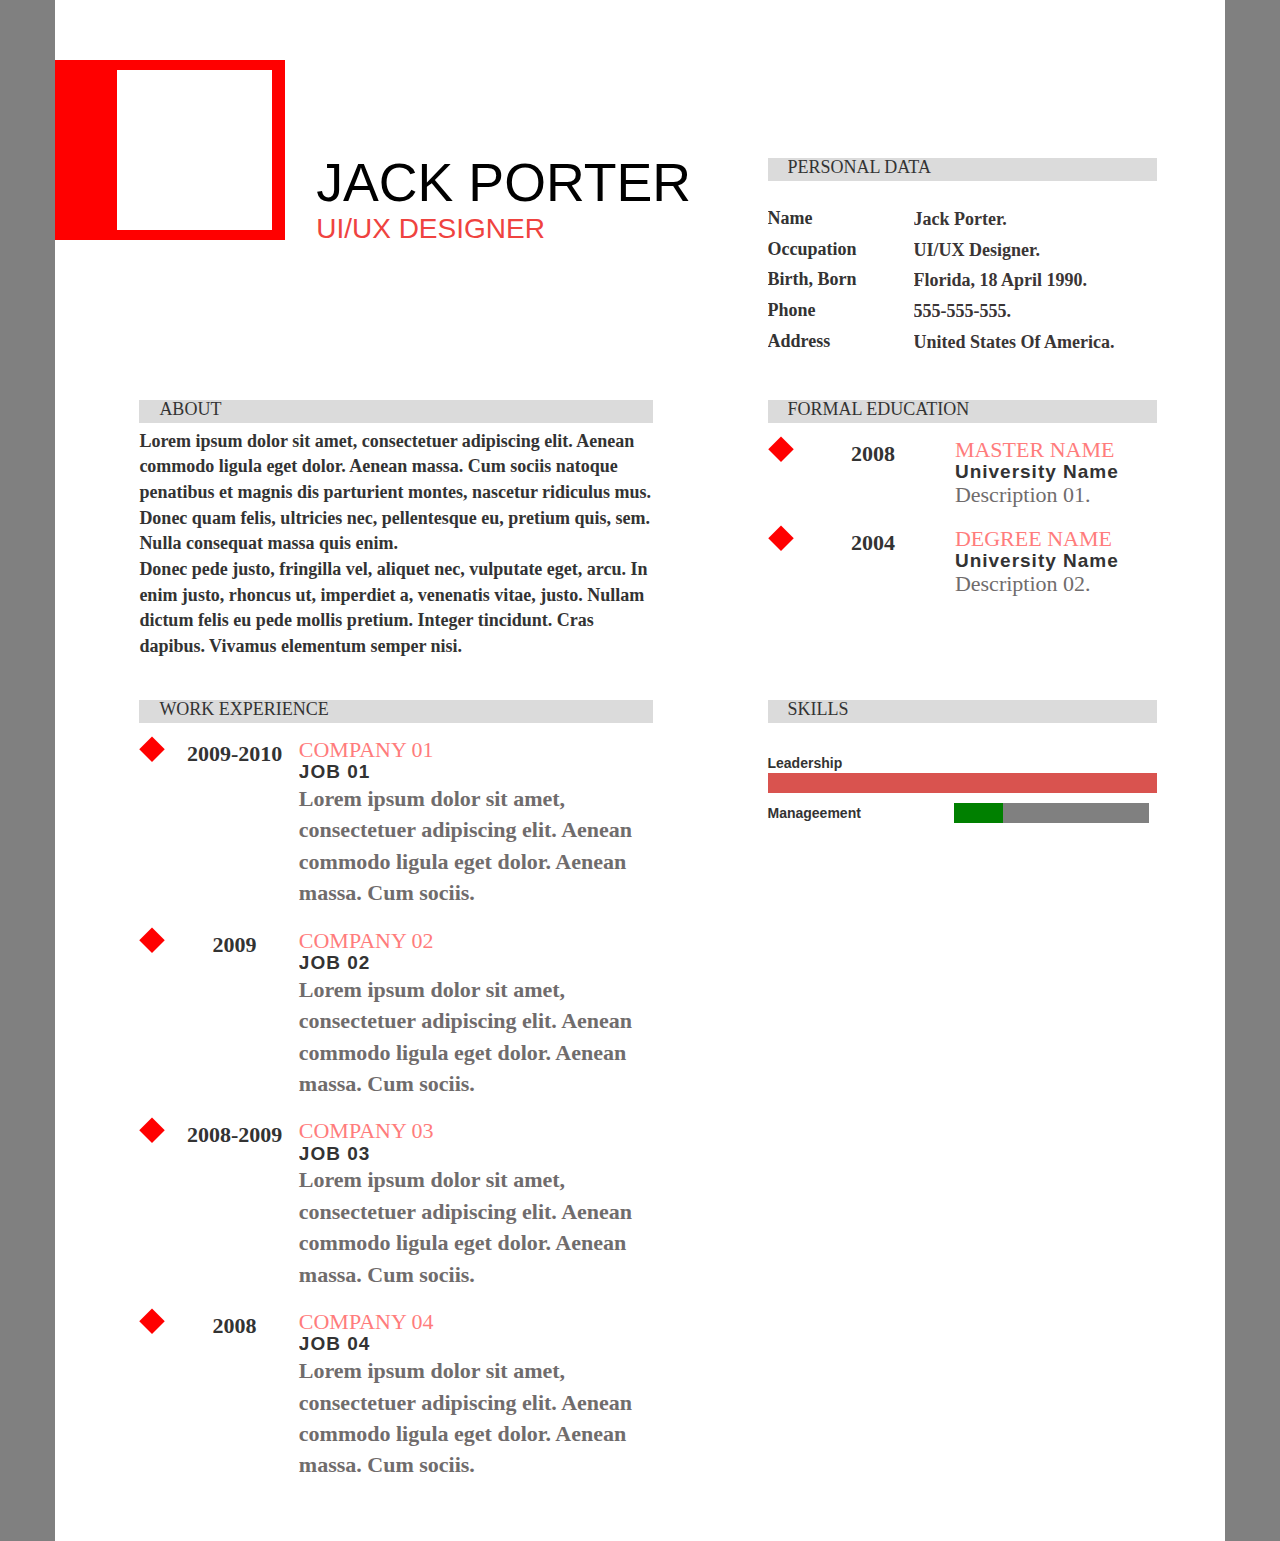
==== mainTask/variant_3(bootstrap)/index.html @ b13f8379 "var1,var 2 fixed ; bootstrap added" ====
<!Doctype html>
<head>
	<link rel="stylesheet" type="text/css" href="bootstrap-3.3.7/css/bootstrap.css">
</head>
<body>
	<div class="container">
		<div class="row">
			<div class="col-md-7 main">
				<a class="square-red" href="javascript:void(0)">
					<div class="square-white"></div>
				</a>

				<div class="designer">
					<h1>jack porter</h1>
					<h2>ui/ux designer</h2>
				</div>
			</div>
			<div class="col-md-5 col-margin-top">
				<div class="col-md-11 personal-data">
					<div class="header">
						<h4>personal data</h4>
					</div>
					<div class="personal-data-content">
					<form>
						<fieldset>
							<label>Name</label>
							<input type="text" value="Jack Porter." disabled="false">
						</fieldset>
						<fieldset>
							<label>Occupation</label>
							<input type="text" value="UI/UX Designer." disabled="false">
						</fieldset>
						<fieldset>
							<label>Birth, Born</label>
							<input type="text" value="Florida, 18 April 1990." disabled="false">
						</fieldset>
						<fieldset>
							<label>Phone</label>
							<input type="text" value="555-555-555." disabled="false">
						</fieldset>
						<fieldset>
							<label>Address</label>
							<input type="text" value="United States Of America." disabled="false">
						</fieldset>
					</form>	
					</div>
				</div>
			</div>
		</div>

		<div class="row">
			<div class="col-md-7">
				<div class="col-md-offset-1 col-md-10 about">
					<div class="header">
						<h4>ABOUT</h4>
					</div>
					<div class="about-content">
						<p>Lorem ipsum dolor sit amet, consectetuer adipiscing elit. Aenean commodo ligula eget dolor. Aenean massa. Cum sociis natoque penatibus et magnis dis parturient montes, nascetur ridiculus mus. Donec quam felis, ultricies nec, pellentesque eu, pretium quis, sem. Nulla consequat massa quis enim. </p>
						<p>Donec pede justo, fringilla vel, aliquet nec, vulputate eget, arcu. In enim justo, rhoncus ut, imperdiet a, venenatis vitae, justo. Nullam dictum felis eu pede mollis pretium. Integer tincidunt. Cras dapibus. Vivamus elementum semper nisi.</p>
					</div>
				</div>
			</div>
			<div class="col-md-5">
				<div class="col-md-11 education">
					<div class="header">
						<h4>formal education</h4>
					</div>
					<div class="education-content">
						<ul>
							<li class="child">
								<p>2008</p>
								<div>
									<h4 class="master">Master Name</h4>
									<h4 class="university">University Name</h4>
									<h4 class="description">Description 01.</h4>
								</div>
							</li>
							<li class="child">
								<p>2004</p>
								<div>
									<h4 class="master">Degree Name</h4>
									<h4 class="university">University Name</h4>
									<h4 class="description">Description 02.</h4>
								</div>
							</li>
						</ul>
					</div>
				</div>
			</div>	
		</div>

		<div class="row">
			<div class="col-md-7">
				<div class="col-md-offset-1 col-md-10 work">
				<div class="header">
					<h4>work experience</h4>
				</div>
				<div class="work-content">			
					<ul>
						<li class="child">
							<p class="year">2009-2010</p>
							<div>
								<h4 class="master">Company 01</h4>
								<h4 class="university">JOB 01</h4>
								<p class="company-description">Lorem ipsum dolor sit amet, consectetuer adipiscing elit. Aenean commodo ligula eget dolor. Aenean massa. Cum sociis.</p>
							</div>
						</li>
						<li class="child">
							<p class="year">2009</p>
							<div>
								<h4 class="master">Company 02</h4>
								<h4 class="university">JOB 02</h4>
								<p class="company-description">Lorem ipsum dolor sit amet, consectetuer adipiscing elit. Aenean commodo ligula eget dolor. Aenean massa. Cum sociis.</p>
							</div>
						</li>
						<li class="child">
							<p class="year">2008-2009</p>
							<div>
								<h4 class="master">Company 03</h4>
								<h4 class="university">JOB 03</h4>
								<p class="company-description">Lorem ipsum dolor sit amet, consectetuer adipiscing elit. Aenean commodo ligula eget dolor. Aenean massa. Cum sociis.</p>
							</div>
						</li>
						<li class="child">
							<p class="year">2008</p>
							<div>
								<h4 class="master">Company 04</h4>
								<h4 class="university">JOB 04</h4>
								<p class="company-description">Lorem ipsum dolor sit amet, consectetuer adipiscing elit. Aenean commodo ligula eget dolor. Aenean massa. Cum sociis.</p>
							</div>
						</li>
					</ul>
				</div>
					
				</div>
			</div>
			<div class="col-md-5">
				<div class="col-md-11 skills">
				<div class="header">
					<h4>skills</h4>
				</div>
				<div class="skills-content">
					<ul>
						<li>
							<p>Leadership</p>
							<div class="progress-bar-danger" aria-valuenow="70" aria-valuemin="0" aria-valuemax="100" max="100"></div>
						</li>
						<li>
							<p>Manageement</p>
							<progress class="progress-bar-danger" value="25" max="100"></progress>
						</li>
					</ul> 
				</div>
				</div>
			</div>
		</div>

		<footer>
			
		</footer>
	</div>
</body>
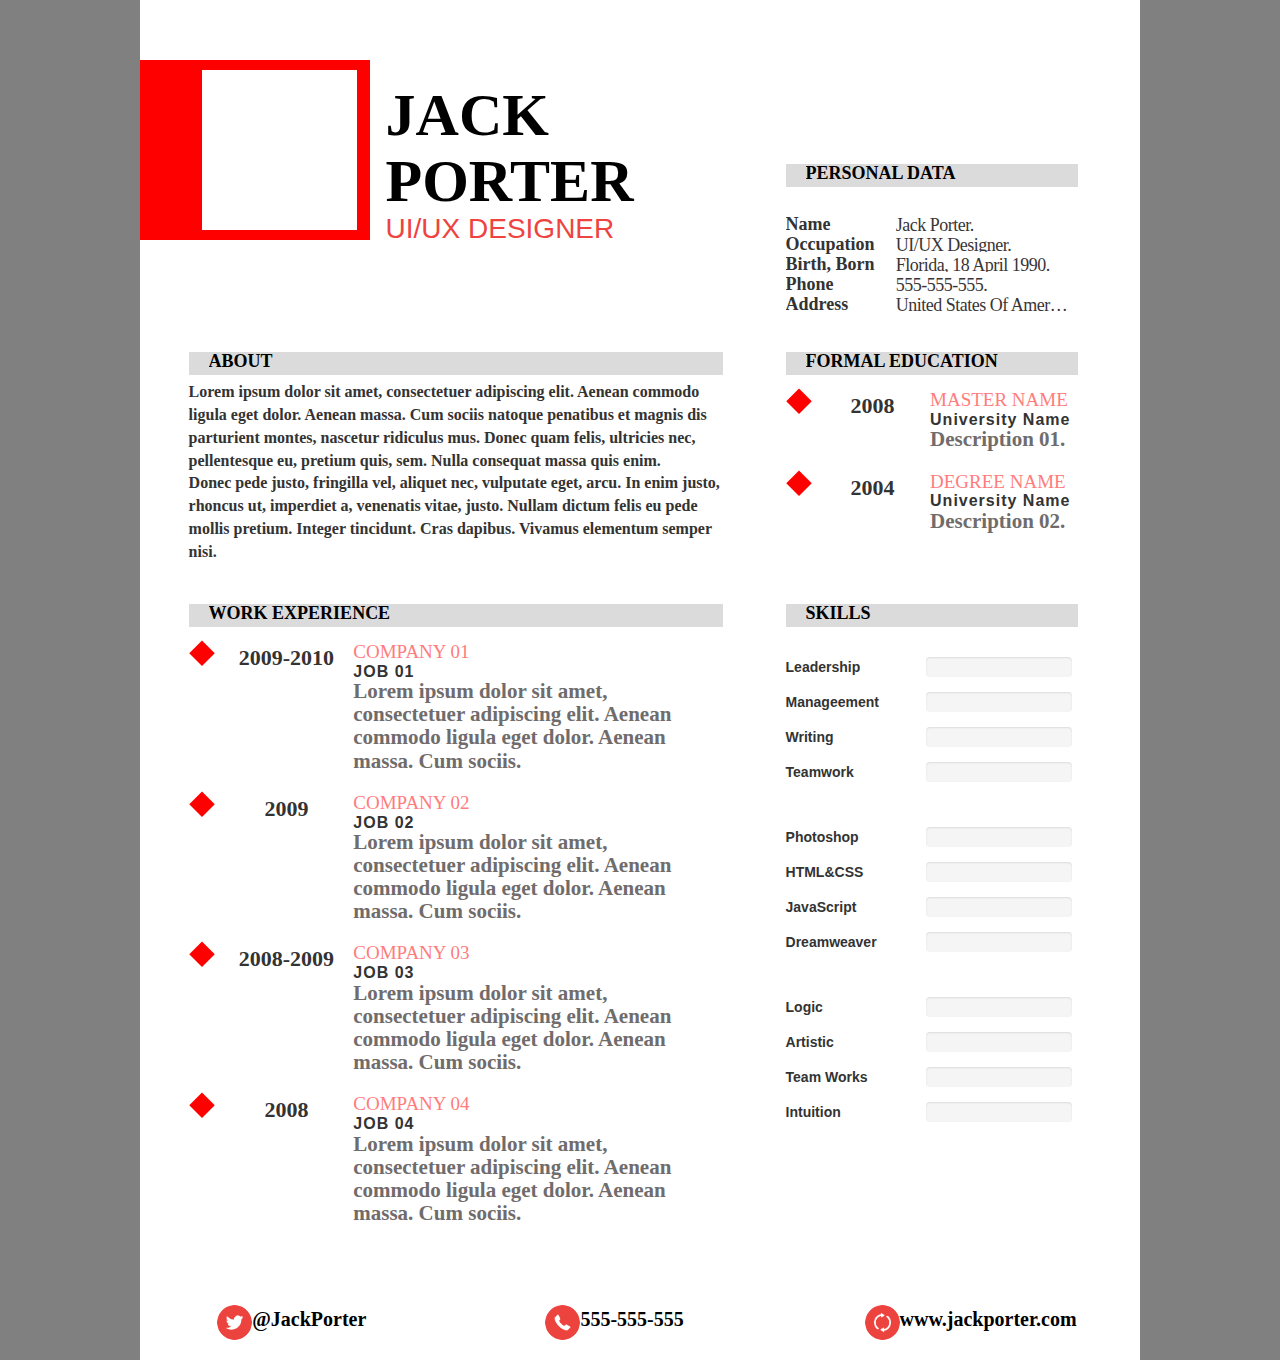
==== commit 0b578341: "changed previous variants, finished bootstrap" ====
--- a/mainTask/variant_3(bootstrap)/index.html
+++ b/mainTask/variant_3(bootstrap)/index.html
@@ -4,8 +4,9 @@
 </head>
 <body>
 	<div class="container">
+	<div class="wrapper">
 		<div class="row">
-			<div class="col-md-7 main">
+			<div class="col-md-7 logo">
 				<a class="square-red" href="javascript:void(0)">
 					<div class="square-white"></div>
 				</a>
@@ -16,12 +17,12 @@
 				</div>
 			</div>
 			<div class="col-md-5 col-margin-top">
-				<div class="col-md-11 personal-data">
+				<div class="col-md-offset-1 col-md-10 personal-data">
 					<div class="header">
 						<h4>personal data</h4>
 					</div>
 					<div class="personal-data-content">
-					<form>
+					<form> 
 						<fieldset>
 							<label>Name</label>
 							<input type="text" value="Jack Porter." disabled="false">
@@ -50,9 +51,9 @@
 
 		<div class="row">
 			<div class="col-md-7">
-				<div class="col-md-offset-1 col-md-10 about">
+				<div class="col-md-offset-1 col-md-11 about">
 					<div class="header">
-						<h4>ABOUT</h4>
+						<h4>about</h4>
 					</div>
 					<div class="about-content">
 						<p>Lorem ipsum dolor sit amet, consectetuer adipiscing elit. Aenean commodo ligula eget dolor. Aenean massa. Cum sociis natoque penatibus et magnis dis parturient montes, nascetur ridiculus mus. Donec quam felis, ultricies nec, pellentesque eu, pretium quis, sem. Nulla consequat massa quis enim. </p>
@@ -61,26 +62,26 @@
 				</div>
 			</div>
 			<div class="col-md-5">
-				<div class="col-md-11 education">
+				<div class="col-md-offset-1 col-md-10  education">
 					<div class="header">
 						<h4>formal education</h4>
 					</div>
 					<div class="education-content">
 						<ul>
 							<li class="child">
-								<p>2008</p>
+								<p class="education-year">2008</p>
 								<div>
 									<h4 class="master">Master Name</h4>
 									<h4 class="university">University Name</h4>
-									<h4 class="description">Description 01.</h4>
+									<p class="description">Description 01.</p>
 								</div>
 							</li>
 							<li class="child">
-								<p>2004</p>
+								<p class="education-year">2004</p>
 								<div>
 									<h4 class="master">Degree Name</h4>
 									<h4 class="university">University Name</h4>
-									<h4 class="description">Description 02.</h4>
+									<p class="description">Description 02.</p>
 								</div>
 							</li>
 						</ul>
@@ -91,7 +92,7 @@
 
 		<div class="row">
 			<div class="col-md-7">
-				<div class="col-md-offset-1 col-md-10 work">
+				<div class="col-md-offset-1 col-md-11 work">
 				<div class="header">
 					<h4>work experience</h4>
 				</div>
@@ -135,7 +136,7 @@
 				</div>
 			</div>
 			<div class="col-md-5">
-				<div class="col-md-11 skills">
+				<div class="col-md-offset-1 col-md-10 skills">
 				<div class="header">
 					<h4>skills</h4>
 				</div>
@@ -143,20 +144,93 @@
 					<ul>
 						<li>
 							<p>Leadership</p>
-							<div class="progress-bar-danger" aria-valuenow="70" aria-valuemin="0" aria-valuemax="100" max="100"></div>
+							<div class="progress">
+								<div class="progress-bar" role="progressbar" aria-valuenow="70" aria-valuemin="0" aria-valuemax="100"></div>
+							</div>
 						</li>
 						<li>
 							<p>Manageement</p>
-							<progress class="progress-bar-danger" value="25" max="100"></progress>
+							<div class="progress">
+								<div class="progress-bar" role="progressbar" aria-valuenow="70" aria-valuemin="0" aria-valuemax="100"></div>
+							</div>
+						</li>
+						<li>
+							<p>Writing</p>
+							<div class="progress">
+								<div class="progress-bar" role="progressbar" aria-valuenow="70" aria-valuemin="0" aria-valuemax="100"></div>
+							</div>
+						</li>
+						<li>
+							<p>Teamwork</p>
+							<div class="progress">
+								<div class="progress-bar" role="progressbar" aria-valuenow="70" aria-valuemin="0" aria-valuemax="100"></div>
+							</div>
+						</li>
+						<li>
+							<p>Photoshop</p>
+							<div class="progress">
+								<div class="progress-bar" role="progressbar" aria-valuenow="70" aria-valuemin="0" aria-valuemax="100"></div>
+							</div>
+						</li>
+						<li>
+							<p>HTML&CSS</p>
+							<div class="progress">
+								<div class="progress-bar" role="progressbar" aria-valuenow="70" aria-valuemin="0" aria-valuemax="100"></div>
+							</div>
+						</li>
+						<li>
+							<p>JavaScript</p>
+							<div class="progress">
+								<div class="progress-bar" role="progressbar" aria-valuenow="70" aria-valuemin="0" aria-valuemax="100"></div>
+							</div>
+						</li>
+						<li>
+							<p>Dreamweaver</p>
+							<div class="progress">
+								<div class="progress-bar" role="progressbar" aria-valuenow="70" aria-valuemin="0" aria-valuemax="100"></div>
+							</div>
+						</li>
+						<li>
+							<p>Logic</p>
+							<div class="progress">
+								<div class="progress-bar" role="progressbar" aria-valuenow="70" aria-valuemin="0" aria-valuemax="100"></div>
+							</div>
+						</li>
+						<li>
+							<p>Artistic</p>
+							<div class="progress">
+								<div class="progress-bar" role="progressbar" aria-valuenow="70" aria-valuemin="0" aria-valuemax="100"></div>
+							</div>
+						</li>
+						<li>
+							<p>Team Works</p>
+							<div class="progress">
+								<div class="progress-bar" role="progressbar" aria-valuenow="70" aria-valuemin="0" aria-valuemax="100"></div>
+							</div>
+						</li>
+						<li>
+							<p>Intuition</p>
+							<div class="progress">
+								<div class="progress-bar" role="progressbar" aria-valuenow="70" aria-valuemin="0" aria-valuemax="100"></div>
+							</div>
 						</li>
 					</ul> 
 				</div>
 				</div>
 			</div>
 		</div>
-
-		<footer>
-			
-		</footer>
+	<div class="push"></div>
+	</div>
+		<div class="footer">
+			<div class="name">
+				<a href="javascript:void(0);">@JackPorter</a>
+			</div>
+			<div class="phone">
+				<a href="javascript:void(0);">555-555-555</a>
+			</div>
+			<div class="url">
+				<a href="javascript:void(0);">www.jackporter.com</a>
+			</div>
+		</div>
 	</div>
 </body>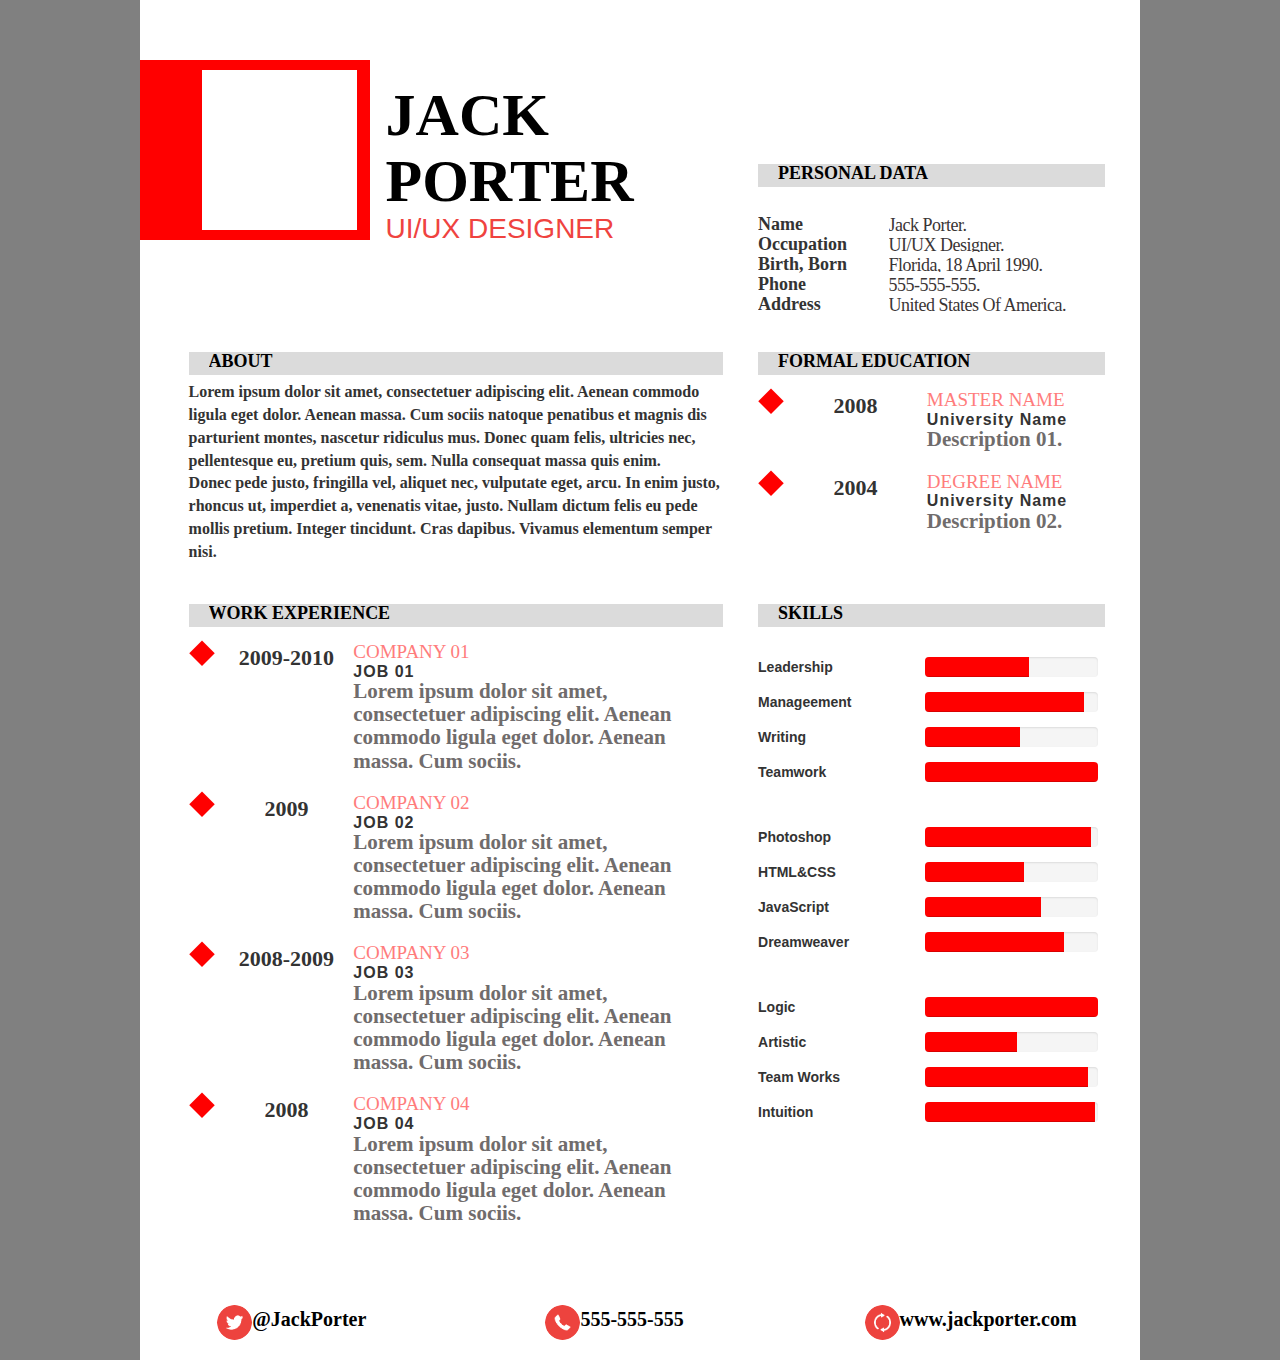
==== commit d2de9f14: "final" ====
--- a/mainTask/variant_3(bootstrap)/index.html
+++ b/mainTask/variant_3(bootstrap)/index.html
@@ -145,73 +145,73 @@
 						<li>
 							<p>Leadership</p>
 							<div class="progress">
-								<div class="progress-bar" role="progressbar" aria-valuenow="70" aria-valuemin="0" aria-valuemax="100"></div>
+								<div class="progress-bar progress-bar-danger leadership " role="progressbar" aria-valuenow="70" aria-valuemin="0" aria-valuemax="100"></div>
 							</div>
 						</li>
 						<li>
 							<p>Manageement</p>
 							<div class="progress">
-								<div class="progress-bar" role="progressbar" aria-valuenow="70" aria-valuemin="0" aria-valuemax="100"></div>
+								<div class="progress-bar progress-bar-danger management" role="progressbar" aria-valuenow="70" aria-valuemin="0" aria-valuemax="100"></div>
 							</div>
 						</li>
 						<li>
 							<p>Writing</p>
 							<div class="progress">
-								<div class="progress-bar" role="progressbar" aria-valuenow="70" aria-valuemin="0" aria-valuemax="100"></div>
+								<div class="progress-bar progress-bar-danger writing" role="progressbar" aria-valuenow="70" aria-valuemin="0" aria-valuemax="100"></div>
 							</div>
 						</li>
 						<li>
 							<p>Teamwork</p>
 							<div class="progress">
-								<div class="progress-bar" role="progressbar" aria-valuenow="70" aria-valuemin="0" aria-valuemax="100"></div>
+								<div class="progress-bar progress-bar-danger team-work" role="progressbar" aria-valuenow="70" aria-valuemin="0" aria-valuemax="100"></div>
 							</div>
 						</li>
 						<li>
 							<p>Photoshop</p>
 							<div class="progress">
-								<div class="progress-bar" role="progressbar" aria-valuenow="70" aria-valuemin="0" aria-valuemax="100"></div>
+								<div class="progress-bar progress-bar-danger photoshop" role="progressbar" aria-valuenow="70" aria-valuemin="0" aria-valuemax="100"></div>
 							</div>
 						</li>
 						<li>
 							<p>HTML&CSS</p>
 							<div class="progress">
-								<div class="progress-bar" role="progressbar" aria-valuenow="70" aria-valuemin="0" aria-valuemax="100"></div>
+								<div class="progress-bar progress-bar-danger html" role="progressbar" aria-valuenow="70" aria-valuemin="0" aria-valuemax="100"></div>
 							</div>
 						</li>
 						<li>
 							<p>JavaScript</p>
 							<div class="progress">
-								<div class="progress-bar" role="progressbar" aria-valuenow="70" aria-valuemin="0" aria-valuemax="100"></div>
+								<div class="progress-bar progress-bar-danger javascript" role="progressbar" aria-valuenow="70" aria-valuemin="0" aria-valuemax="100"></div>
 							</div>
 						</li>
 						<li>
 							<p>Dreamweaver</p>
 							<div class="progress">
-								<div class="progress-bar" role="progressbar" aria-valuenow="70" aria-valuemin="0" aria-valuemax="100"></div>
+								<div class="progress-bar progress-bar-danger dreamweaver" role="progressbar" aria-valuenow="70" aria-valuemin="0" aria-valuemax="100"></div>
 							</div>
 						</li>
 						<li>
 							<p>Logic</p>
 							<div class="progress">
-								<div class="progress-bar" role="progressbar" aria-valuenow="70" aria-valuemin="0" aria-valuemax="100"></div>
+								<div class="progress-bar progress-bar-danger logic" role="progressbar" aria-valuenow="70" aria-valuemin="0" aria-valuemax="100"></div>
 							</div>
 						</li>
 						<li>
 							<p>Artistic</p>
 							<div class="progress">
-								<div class="progress-bar" role="progressbar" aria-valuenow="70" aria-valuemin="0" aria-valuemax="100"></div>
+								<div class="progress-bar progress-bar-danger artistic" role="progressbar" aria-valuenow="70" aria-valuemin="0" aria-valuemax="100"></div>
 							</div>
 						</li>
 						<li>
 							<p>Team Works</p>
 							<div class="progress">
-								<div class="progress-bar" role="progressbar" aria-valuenow="70" aria-valuemin="0" aria-valuemax="100"></div>
+								<div class="progress-bar progress-bar-danger teamworks" role="progressbar" aria-valuenow="70" aria-valuemin="0" aria-valuemax="100"></div>
 							</div>
 						</li>
 						<li>
 							<p>Intuition</p>
 							<div class="progress">
-								<div class="progress-bar" role="progressbar" aria-valuenow="70" aria-valuemin="0" aria-valuemax="100"></div>
+								<div class="progress-bar progress-bar-danger intuition" role="progressbar" aria-valuenow="70" aria-valuemin="0" aria-valuemax="100"></div>
 							</div>
 						</li>
 					</ul> 
@@ -219,8 +219,7 @@
 				</div>
 			</div>
 		</div>
-	<div class="push"></div>
-	</div>
+		</div>
 		<div class="footer">
 			<div class="name">
 				<a href="javascript:void(0);">@JackPorter</a>
